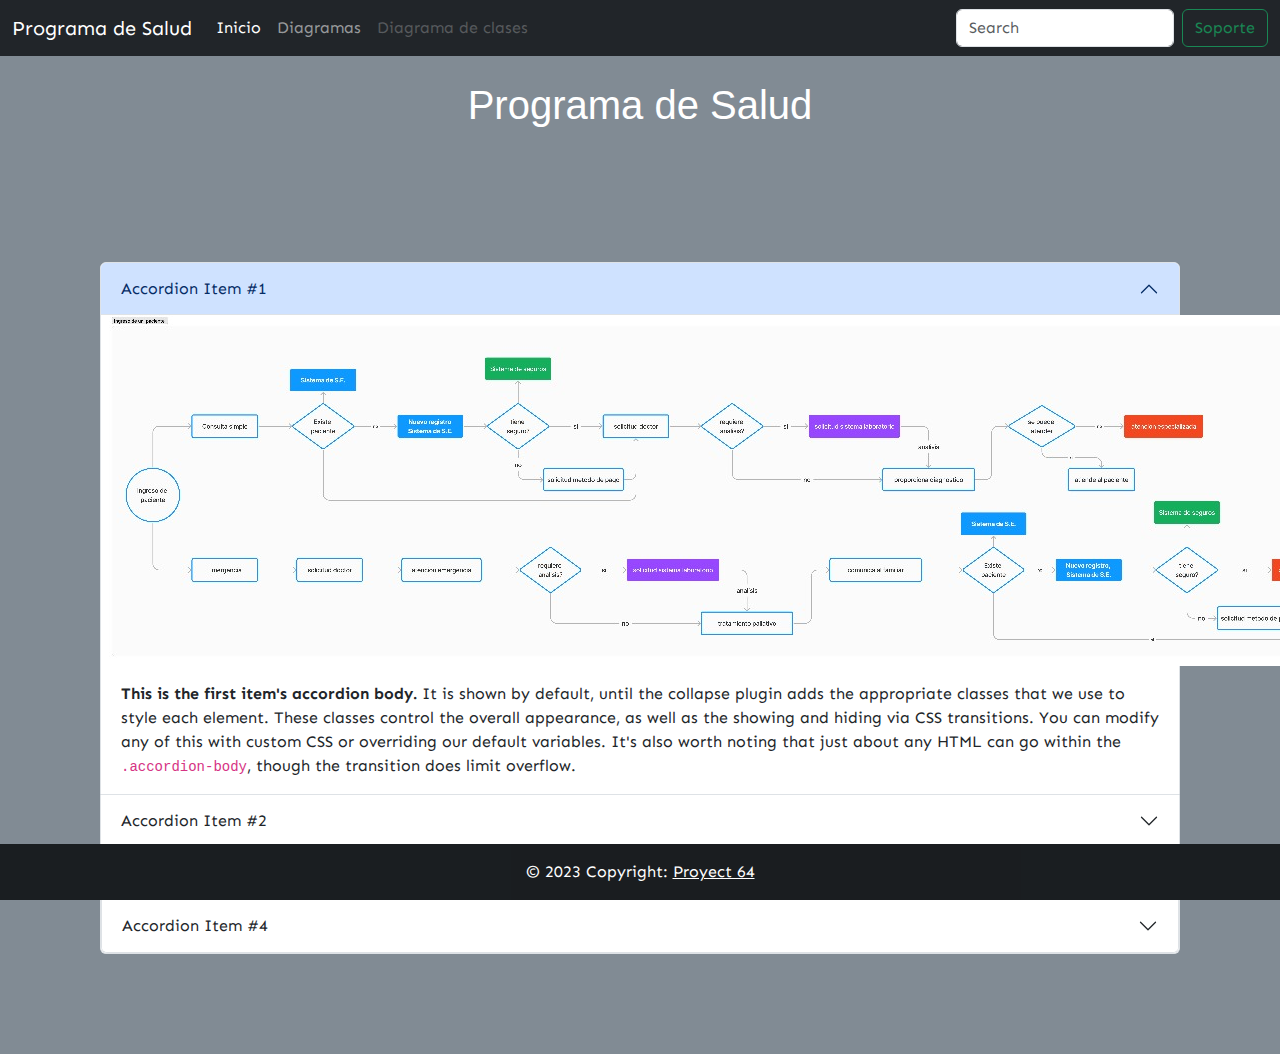
==== Diagramas.html @ c44e35bf "Primer commit en la rama main" ====
<!doctype html>
<html lang="en">
  <head>
    <meta charset="utf-8">
    <meta name="Diagramas" content="width=device-width, initial-scale=1">
    <title>Project 64</title>
    
    <link href="https://cdn.jsdelivr.net/npm/bootstrap@5.1.3/dist/css/bootstrap.min.css" rel="stylesheet" id="bootstrap-css">
    <script src="https://cdn.jsdelivr.net/npm/@popperjs/core@2.10.2/dist/umd/popper.min.js"></script>
    <script src="https://cdn.jsdelivr.net/npm/bootstrap@5.1.3/dist/js/bootstrap.min.js"></script>

    <link rel="stylesheet" type="text/css" href="style.css">
    <link rel="stylesheet" type="text/css" href="css/style2.css">

    <link rel="stylesheet" type="text/css" href="css/style3.css">
  </head>
    <body>
    <header>
        <nav class="navbar navbar-expand-lg navbar-dark bg-dark">
            <div class="container-fluid">
            <button class="navbar-toggler" type="button" data-bs-toggle="collapse" data-bs-target="#navbarTogglerDemo01" aria-controls="navbarTogglerDemo01" aria-expanded="false" aria-label="Toggle navigation">
                <span class="navbar-toggler-icon"></span>
            </button>
            <div class="collapse navbar-collapse" id="navbarTogglerDemo01">
                <a class="navbar-brand" href="#">Programa de Salud</a>
                <ul class="navbar-nav me-auto mb-2 mb-lg-0">
                <li class="nav-item">
                    <a class="nav-link active" aria-current="page" href="main.html">Inicio</a>
                </li>
                <li class="nav-item">
                    <a class="nav-link" href="Diagramas.html">Diagramas</a>
                </li>
                <li class="nav-item">
                    <a class="nav-link disabled" href="#" tabindex="-1" aria-disabled="true">Diagrama de clases</a>
                </li>
                </ul>
                <form class="d-flex">
                <input class="form-control me-2" type="search" placeholder="Search" aria-label="Search">
                <button class="btn btn-outline-success" type="submit">Soporte</button>
                </form>
            </div>
            </div>
        </nav>
    </header>
    <div id="title">
        <p class="h1">Programa de Salud</p>
    </div>
    

    <div class="accordion" id="accordionExample">
        <div class="accordion-item">
          <h2 class="accordion-header" id="headingOne">
            
            <button class="accordion-button" type="button" data-bs-toggle="collapse" data-bs-target="#collapseOne" aria-expanded="true" aria-controls="collapseOne">
              Accordion Item #1
            </button>
          </h2>
          <div id="collapseOne" class="accordion-collapse collapse show" aria-labelledby="headingOne" data-bs-parent="#accordionExample">
            <img src="img/Diagrama1.jpeg" alt="Descripción de la imagen">

            <div class="accordion-body">
              <strong>This is the first item's accordion body.</strong> It is shown by default, until the collapse plugin adds the appropriate classes that we use to style each element. These classes control the overall appearance, as well as the showing and hiding via CSS transitions. You can modify any of this with custom CSS or overriding our default variables. It's also worth noting that just about any HTML can go within the <code>.accordion-body</code>, though the transition does limit overflow.
            </div>
          </div>
        </div>
        <div class="accordion-item">
          <h2 class="accordion-header" id="headingTwo">
            <button class="accordion-button collapsed" type="button" data-bs-toggle="collapse" data-bs-target="#collapseTwo" aria-expanded="false" aria-controls="collapseTwo">
              Accordion Item #2
            </button>
          </h2>
          <div id="collapseTwo" class="accordion-collapse collapse" aria-labelledby="headingTwo" data-bs-parent="#accordionExample">
            <img src="img/Diagrama2.jpeg" alt="Descripción de la imagen">
            <div class="accordion-body">
              <strong>This is the second item's accordion body.</strong> It is hidden by default, until the collapse plugin adds the appropriate classes that we use to style each element. These classes control the overall appearance, as well as the showing and hiding via CSS transitions. You can modify any of this with custom CSS or overriding our default variables. It's also worth noting that just about any HTML can go within the <code>.accordion-body</code>, though the transition does limit overflow.
            </div>
          </div>
        </div>
        <div class="accordion-item">
          <h2 class="accordion-header" id="headingThree">
            <button class="accordion-button collapsed" type="button" data-bs-toggle="collapse" data-bs-target="#collapseThree" aria-expanded="false" aria-controls="collapseThree">
              Accordion Item #3
            </button>
          </h2>
          <div id="collapseThree" class="accordion-collapse collapse" aria-labelledby="headingThree" data-bs-parent="#accordionExample">
            <img src="img/Diagrama3.jpeg" alt="Descripción de la imagen">
            <div class="accordion-body">
              <strong>This is the third item's accordion body.</strong> It is hidden by default, until the collapse plugin adds the appropriate classes that we use to style each element. These classes control the overall appearance, as well as the showing and hiding via CSS transitions. You can modify any of this with custom CSS or overriding our default variables. It's also worth noting that just about any HTML can go within the <code>.accordion-body</code>, though the transition does limit overflow.
            </div>
          </div>
          <div class="accordion-item">
            <h2 class="accordion-header" id="headingThree">
              <button class="accordion-button collapsed" type="button" data-bs-toggle="collapse" data-bs-target="#collapseThree" aria-expanded="false" aria-controls="collapseThree">
                Accordion Item #4
              </button>
            </h2>
            <div id="collapseThree" class="accordion-collapse collapse" aria-labelledby="headingThree" data-bs-parent="#accordionExample">
              <img src="img/Diagrama4.jpeg" alt="Descripción de la imagen">
              <div class="accordion-body">
                <strong>This is the fourth item's accordion body.</strong> It is hidden by default, until the collapse plugin adds the appropriate classes that we use to style each element. These classes control the overall appearance, as well as the showing and hiding via CSS transitions. You can modify any of this with custom CSS or overriding our default variables. It's also worth noting that just about any HTML can go within the <code>.accordion-body</code>, though the transition does limit overflow.
              </div>
            </div>
        </div>
      </div>
      <footer class="bg-dark text-center text-white fixed-bottom">
        <!-- Grid container -->
       
        <!-- Grid container -->
       
        <!-- Copyright -->
        <div class="text-center p-3" style="background-color: rgba(0, 0, 0, 0.2);">
          © 2023 Copyright:
          <a class="text-white" href="#!">Proyect 64</a>
        </div>
        <!-- Copyright -->
      </footer>

    

  </body>
</html>
---- css/style2.css ----
@import url('https://fonts.googleapis.com/css2?family=Sen:wght@400;700;800&display=swap');
body {
font-family: 'Sen', sans-serif;
}
.img-box{ height: 500px; width: 100%; background: #333; color: #fff; font-size: 72px; text-align: center}

.img-box-1{background: #3f51b5;}
.img-box-2{background: #01579b;}
.img-box-3{background: #004d40;}
.img-box-4{background: #5d4037;}
.img-box-5{background: #455a64;}

div .carousel-indicators [data-bs-target] {
    border-radius: 10px;
    width: 10px;
    height: 10px;
    border: 1px solid #fff;
}
---- css/style3.css ----
body{
    background-color: rgb(129, 139, 148);
}
.carousel{
    border: 5px solid rgb(86, 136, 199) ;
    padding: 0;
}
#accordionExample{
    padding: 100px;
}
#title{
    display: flex;
    
    justify-content: center;
}
#title>p{
    text-align: center;
    justify-content: center;
    font-family: "Lucida Sans Unicode", "Lucida Grande", sans-serif;
    color: white;
    padding: 25px;
}
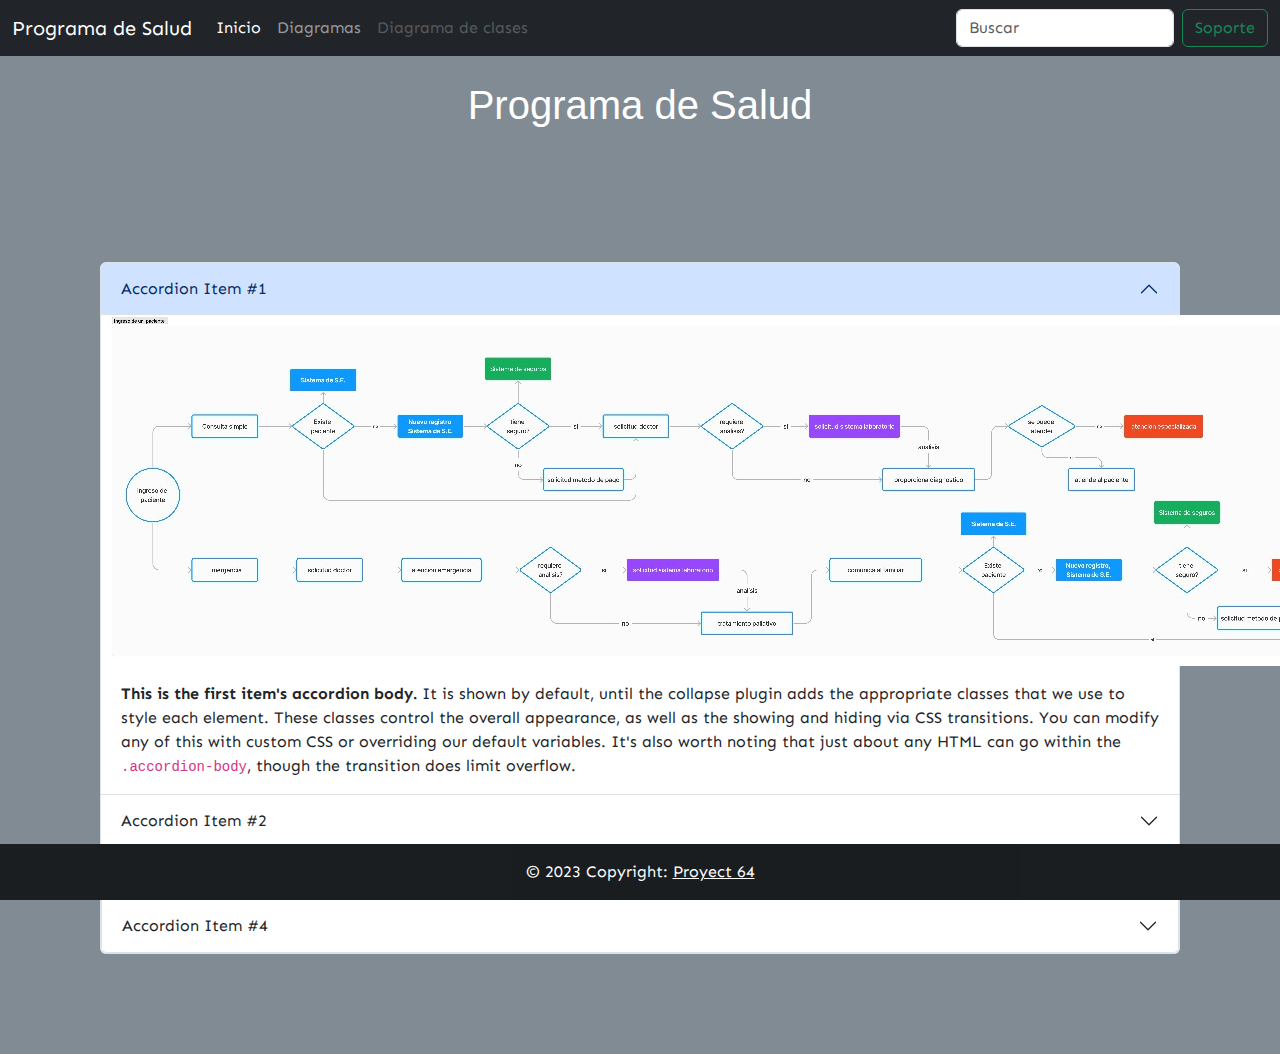
==== commit 56df1b64: "hola mundo" ====
--- a/Diagramas.html
+++ b/Diagramas.html
@@ -25,7 +25,7 @@
                 <a class="navbar-brand" href="#">Programa de Salud</a>
                 <ul class="navbar-nav me-auto mb-2 mb-lg-0">
                 <li class="nav-item">
-                    <a class="nav-link active" aria-current="page" href="main.html">Inicio</a>
+                    <a class="nav-link active" aria-current="page" href="index.html">Inicio</a>
                 </li>
                 <li class="nav-item">
                     <a class="nav-link" href="Diagramas.html">Diagramas</a>
@@ -35,7 +35,7 @@
                 </li>
                 </ul>
                 <form class="d-flex">
-                <input class="form-control me-2" type="search" placeholder="Search" aria-label="Search">
+                <input class="form-control me-2" type="search" placeholder="Buscar" aria-label="Search">
                 <button class="btn btn-outline-success" type="submit">Soporte</button>
                 </form>
             </div>
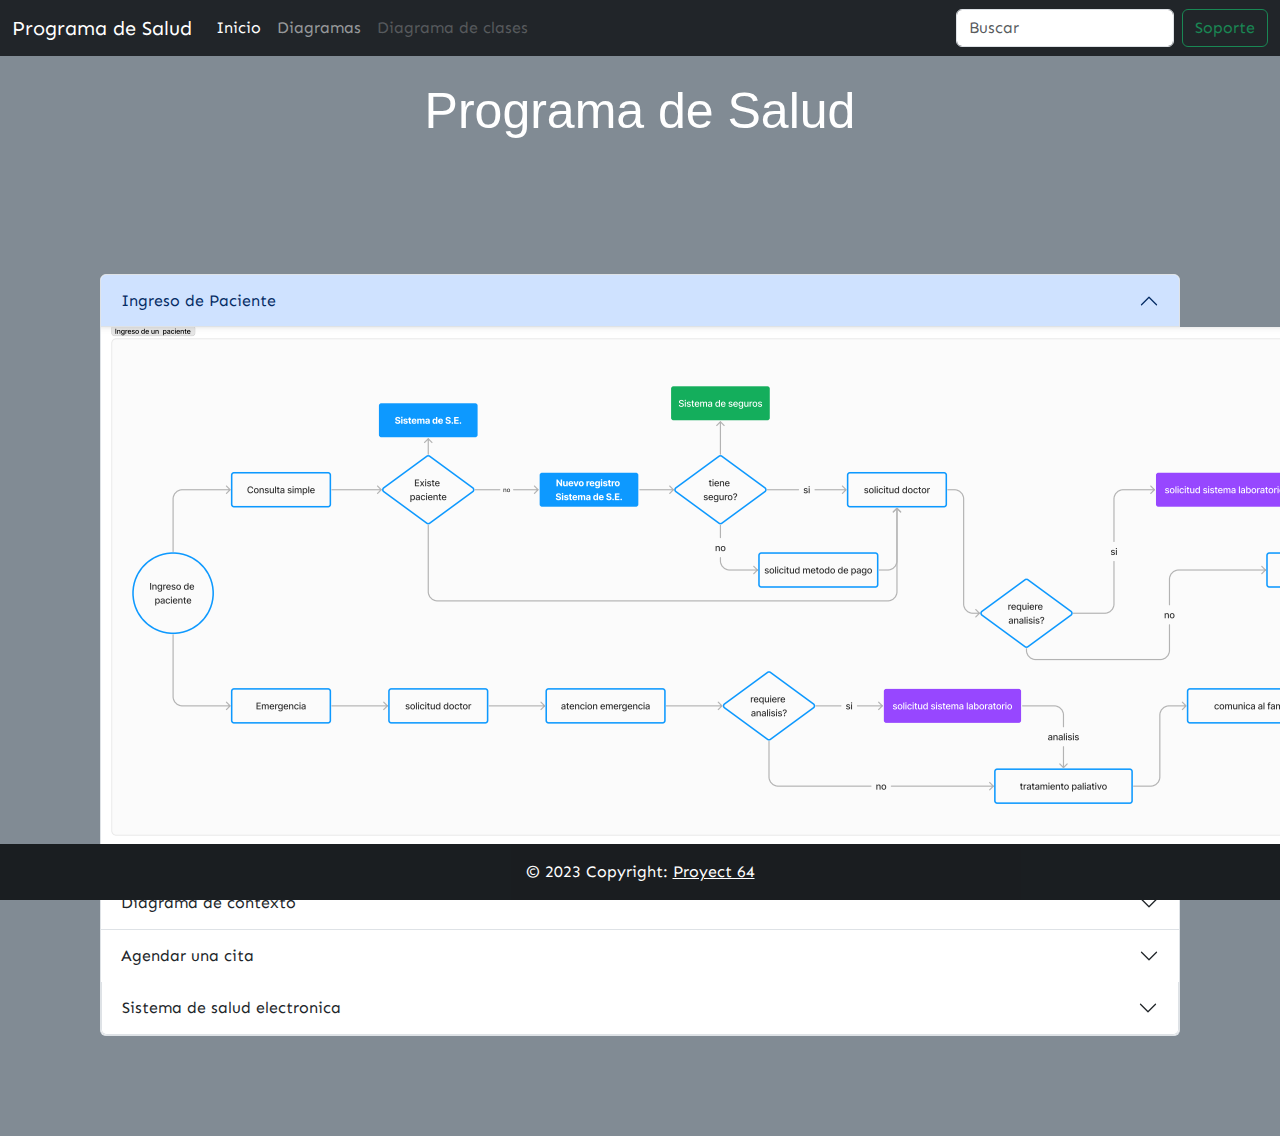
==== commit 49723f9a: "hola mundo" ====
--- a/Diagramas.html
+++ b/Diagramas.html
@@ -52,52 +52,52 @@
           <h2 class="accordion-header" id="headingOne">
             
             <button class="accordion-button" type="button" data-bs-toggle="collapse" data-bs-target="#collapseOne" aria-expanded="true" aria-controls="collapseOne">
-              Accordion Item #1
+              Ingreso de Paciente
             </button>
           </h2>
           <div id="collapseOne" class="accordion-collapse collapse show" aria-labelledby="headingOne" data-bs-parent="#accordionExample">
-            <img src="img/Diagrama1.jpeg" alt="Descripción de la imagen">
+            <img src="img/Diagrama1.png" alt="Descripción de la imagen">
 
             <div class="accordion-body">
-              <strong>This is the first item's accordion body.</strong> It is shown by default, until the collapse plugin adds the appropriate classes that we use to style each element. These classes control the overall appearance, as well as the showing and hiding via CSS transitions. You can modify any of this with custom CSS or overriding our default variables. It's also worth noting that just about any HTML can go within the <code>.accordion-body</code>, though the transition does limit overflow.
+              
             </div>
           </div>
         </div>
         <div class="accordion-item">
           <h2 class="accordion-header" id="headingTwo">
             <button class="accordion-button collapsed" type="button" data-bs-toggle="collapse" data-bs-target="#collapseTwo" aria-expanded="false" aria-controls="collapseTwo">
-              Accordion Item #2
+              Diagrama de contexto
             </button>
           </h2>
           <div id="collapseTwo" class="accordion-collapse collapse" aria-labelledby="headingTwo" data-bs-parent="#accordionExample">
             <img src="img/Diagrama2.jpeg" alt="Descripción de la imagen">
             <div class="accordion-body">
-              <strong>This is the second item's accordion body.</strong> It is hidden by default, until the collapse plugin adds the appropriate classes that we use to style each element. These classes control the overall appearance, as well as the showing and hiding via CSS transitions. You can modify any of this with custom CSS or overriding our default variables. It's also worth noting that just about any HTML can go within the <code>.accordion-body</code>, though the transition does limit overflow.
+              
             </div>
           </div>
         </div>
         <div class="accordion-item">
           <h2 class="accordion-header" id="headingThree">
             <button class="accordion-button collapsed" type="button" data-bs-toggle="collapse" data-bs-target="#collapseThree" aria-expanded="false" aria-controls="collapseThree">
-              Accordion Item #3
+              Agendar una cita
             </button>
           </h2>
           <div id="collapseThree" class="accordion-collapse collapse" aria-labelledby="headingThree" data-bs-parent="#accordionExample">
             <img src="img/Diagrama3.jpeg" alt="Descripción de la imagen">
             <div class="accordion-body">
-              <strong>This is the third item's accordion body.</strong> It is hidden by default, until the collapse plugin adds the appropriate classes that we use to style each element. These classes control the overall appearance, as well as the showing and hiding via CSS transitions. You can modify any of this with custom CSS or overriding our default variables. It's also worth noting that just about any HTML can go within the <code>.accordion-body</code>, though the transition does limit overflow.
+              
             </div>
           </div>
           <div class="accordion-item">
             <h2 class="accordion-header" id="headingThree">
-              <button class="accordion-button collapsed" type="button" data-bs-toggle="collapse" data-bs-target="#collapseThree" aria-expanded="false" aria-controls="collapseThree">
-                Accordion Item #4
+              <button class="accordion-button collapsed" type="button" data-bs-toggle="collapse" data-bs-target="#collapseFour" aria-expanded="false" aria-controls="collapseFour">
+                Sistema de salud electronica
               </button>
             </h2>
-            <div id="collapseThree" class="accordion-collapse collapse" aria-labelledby="headingThree" data-bs-parent="#accordionExample">
+            <div id="collapseFour" class="accordion-collapse collapse" aria-labelledby="headingFour" data-bs-parent="#accordionExample">
               <img src="img/Diagrama4.jpeg" alt="Descripción de la imagen">
               <div class="accordion-body">
-                <strong>This is the fourth item's accordion body.</strong> It is hidden by default, until the collapse plugin adds the appropriate classes that we use to style each element. These classes control the overall appearance, as well as the showing and hiding via CSS transitions. You can modify any of this with custom CSS or overriding our default variables. It's also worth noting that just about any HTML can go within the <code>.accordion-body</code>, though the transition does limit overflow.
+                
               </div>
             </div>
         </div>
--- a/css/style3.css
+++ b/css/style3.css
@@ -17,6 +17,7 @@
     text-align: center;
     justify-content: center;
     font-family: "Lucida Sans Unicode", "Lucida Grande", sans-serif;
-    color: white;
+    color: white ;
+    font-size: 50px;
     padding: 25px;
 }